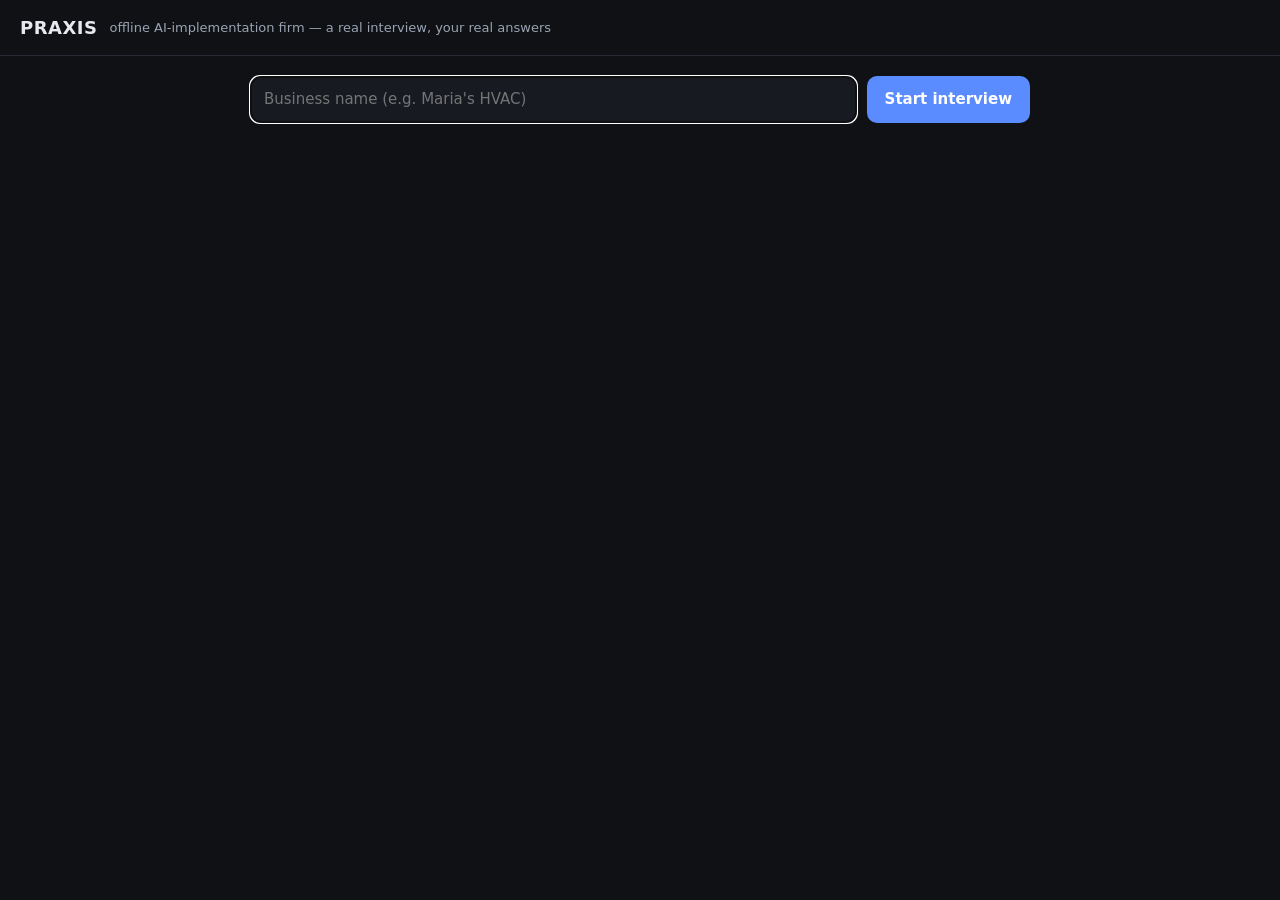
==== praxis/web/index.html @ c12f8b0d "feat(webapp): browser GUI to run a real engagement end to end A minimal FastAPI + WebSocket app so y" ====
<!doctype html>
<html lang="en">
<head>
<meta charset="utf-8">
<meta name="viewport" content="width=device-width, initial-scale=1">
<title>Praxis</title>
<style>
  :root { --bg:#0f1115; --panel:#171a21; --line:#272b34; --ink:#e7e9ee; --dim:#9aa3b2;
          --me:#2b3b57; --bot:#20242e; --accent:#5b8cff; }
  * { box-sizing:border-box; }
  body { margin:0; font:15px/1.5 system-ui,Segoe UI,Roboto,sans-serif; background:var(--bg); color:var(--ink); }
  header { padding:14px 20px; border-bottom:1px solid var(--line); display:flex; align-items:center; gap:12px; }
  header b { font-size:18px; letter-spacing:.5px; }
  header span { color:var(--dim); font-size:13px; }
  .wrap { max-width:820px; margin:0 auto; padding:20px; }
  .setup { display:flex; gap:10px; margin-bottom:16px; }
  input, button, textarea { font:inherit; }
  input[type=text], textarea { flex:1; background:var(--panel); border:1px solid var(--line);
          color:var(--ink); border-radius:10px; padding:11px 13px; resize:none; }
  button { background:var(--accent); color:#fff; border:0; border-radius:10px; padding:11px 18px;
          cursor:pointer; font-weight:600; }
  button:disabled { opacity:.45; cursor:default; }
  button.ghost { background:transparent; border:1px solid var(--line); color:var(--dim); }
  #chat { display:flex; flex-direction:column; gap:10px; margin-bottom:14px; }
  .msg { padding:10px 14px; border-radius:12px; max-width:82%; white-space:pre-wrap; }
  .bot { background:var(--bot); border:1px solid var(--line); align-self:flex-start; border-bottom-left-radius:4px; }
  .me  { background:var(--me); align-self:flex-end; border-bottom-right-radius:4px; }
  .status { color:var(--dim); font-style:italic; align-self:center; text-align:center; font-size:14px; }
  .composer { display:flex; gap:10px; }
  .deliverable { background:var(--panel); border:1px solid var(--line); border-radius:14px; padding:8px 26px 22px; margin-top:8px; }
  .deliverable h1 { font-size:24px; } .deliverable h2 { font-size:18px; margin-top:22px; color:var(--accent); }
  .deliverable h3 { font-size:15px; margin:16px 0 2px; }
  .deliverable em { color:var(--dim); font-style:normal; font-size:13px; }
  .saved { color:var(--dim); font-size:13px; margin-top:10px; }
  .hidden { display:none; }
</style>
</head>
<body>
<header><b>PRAXIS</b><span>offline AI-implementation firm — a real interview, your real answers</span></header>
<div class="wrap">
  <div class="setup" id="setup">
    <input type="text" id="name" placeholder="Business name (e.g. Maria's HVAC)" autofocus>
    <button id="startBtn">Start interview</button>
  </div>

  <div id="chat"></div>

  <div class="composer hidden" id="composer">
    <textarea id="answer" rows="2" placeholder="Answer in your own words…"></textarea>
    <button id="sendBtn">Send</button>
  </div>

  <div class="deliverable hidden" id="deliverable"></div>
  <div class="saved hidden" id="saved"></div>
  <div style="margin-top:18px"><button class="ghost hidden" id="againBtn">Start another engagement</button></div>
</div>

<script>
const chat = document.getElementById('chat');
const setup = document.getElementById('setup');
const composer = document.getElementById('composer');
const answer = document.getElementById('answer');
const nameEl = document.getElementById('name');
let ws;

function bubble(text, cls){ const d=document.createElement('div'); d.className='msg '+cls; d.textContent=text; chat.appendChild(d); window.scrollTo(0,document.body.scrollHeight); return d; }
function status(text){ const d=document.createElement('div'); d.className='status'; d.textContent=text; chat.appendChild(d); window.scrollTo(0,document.body.scrollHeight); }

// tiny, safe markdown -> html (headings, lists, bold, emphasis lines)
function esc(s){ return s.replace(/[&<>]/g, c=>({'&':'&amp;','<':'&lt;','>':'&gt;'}[c])); }
function md(text){
  const out=[]; let inList=false;
  for(let raw of text.split('\n')){
    let l=esc(raw.trimEnd());
    l=l.replace(/\*\*(.+?)\*\*/g,'<strong>$1</strong>');
    if(/^### /.test(l)){ if(inList){out.push('</ul>');inList=false;} out.push('<h3>'+l.slice(4)+'</h3>'); }
    else if(/^## /.test(l)){ if(inList){out.push('</ul>');inList=false;} out.push('<h2>'+l.slice(3)+'</h2>'); }
    else if(/^# /.test(l)){ if(inList){out.push('</ul>');inList=false;} out.push('<h1>'+l.slice(2)+'</h1>'); }
    else if(/^\*(.+)\*$/.test(l)){ out.push('<p><em>'+l.slice(1,-1)+'</em></p>'); }
    else if(/^- /.test(l)){ if(!inList){out.push('<ul>');inList=true;} out.push('<li>'+l.slice(2)+'</li>'); }
    else { if(inList){out.push('</ul>');inList=false;} if(l) out.push('<p>'+l+'</p>'); }
  }
  if(inList) out.push('</ul>');
  return out.join('');
}

function connect(){
  ws = new WebSocket('ws://'+location.host+'/ws');
  ws.onmessage = ev => {
    const m = JSON.parse(ev.data);
    if(m.type==='bot') bubble(m.text,'bot');
    else if(m.type==='status') status(m.text);
    else if(m.type==='deliverable'){
      composer.classList.add('hidden');
      const box=document.getElementById('deliverable'); box.innerHTML=md(m.markdown); box.classList.remove('hidden');
      const s=document.getElementById('saved'); s.textContent='Saved to '+m.saved; s.classList.remove('hidden');
      document.getElementById('againBtn').classList.remove('hidden');
    }
  };
}

document.getElementById('startBtn').onclick = () => {
  const name = nameEl.value.trim(); if(!name) { nameEl.focus(); return; }
  connect();
  ws.onopen = () => ws.send(JSON.stringify({type:'start', name}));
  setup.classList.add('hidden'); composer.classList.remove('hidden'); answer.focus();
};
function send(){ const t=answer.value.trim(); if(!t||!ws) return; bubble(t,'me'); ws.send(JSON.stringify({type:'msg', text:t})); answer.value=''; }
document.getElementById('sendBtn').onclick = send;
answer.addEventListener('keydown', e=>{ if(e.key==='Enter' && !e.shiftKey){ e.preventDefault(); send(); }});
document.getElementById('againBtn').onclick = () => location.reload();
</script>
</body>
</html>
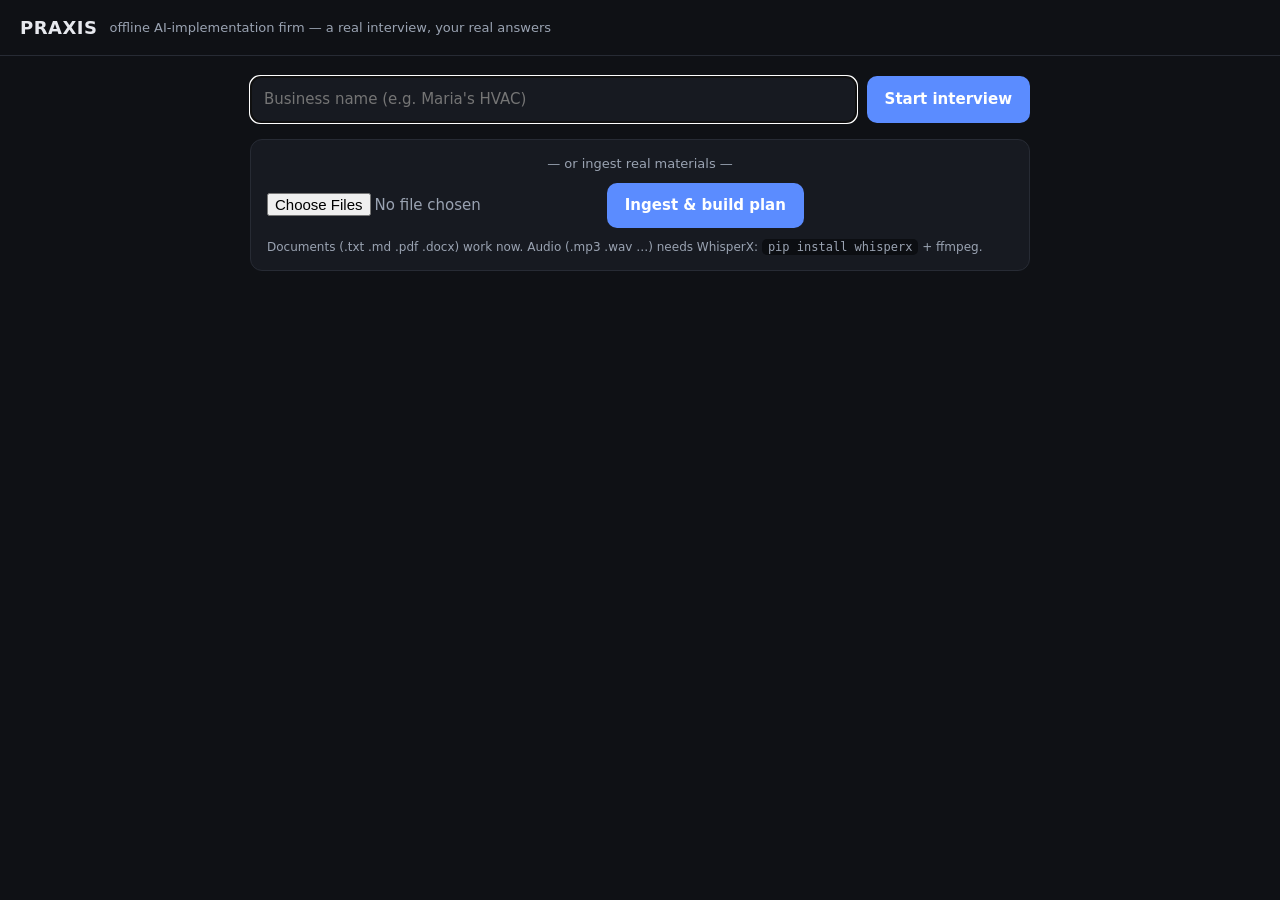
==== commit 2994c088: "feat(ingest): map real documents + audio (WhisperX) into a plan Ingest real business materials inste" ====
--- a/praxis/web/index.html
+++ b/praxis/web/index.html
@@ -32,6 +32,11 @@
   .deliverable h3 { font-size:15px; margin:16px 0 2px; }
   .deliverable em { color:var(--dim); font-style:normal; font-size:13px; }
   .saved { color:var(--dim); font-size:13px; margin-top:10px; }
+  .ingest { background:var(--panel); border:1px solid var(--line); border-radius:12px; padding:14px 16px; margin-bottom:16px; }
+  .ingest .or { color:var(--dim); text-align:center; font-size:13px; margin-bottom:10px; }
+  .ingest input[type=file] { color:var(--dim); margin-right:10px; }
+  .ingest .hint { color:var(--dim); font-size:12px; margin-top:10px; }
+  .ingest code { background:#0c0e12; padding:1px 6px; border-radius:5px; }
   .hidden { display:none; }
 </style>
 </head>
@@ -41,6 +46,14 @@
   <div class="setup" id="setup">
     <input type="text" id="name" placeholder="Business name (e.g. Maria's HVAC)" autofocus>
     <button id="startBtn">Start interview</button>
+  </div>
+  <div class="ingest" id="ingestBox">
+    <div class="or">— or ingest real materials —</div>
+    <input type="file" id="files" multiple
+           accept=".txt,.md,.pdf,.docx,.wav,.mp3,.m4a,.flac,.ogg,.mp4">
+    <button id="ingestBtn">Ingest &amp; build plan</button>
+    <div class="hint">Documents (.txt .md .pdf .docx) work now. Audio (.mp3 .wav …) needs WhisperX:
+      <code>pip install whisperx</code> + ffmpeg.</div>
   </div>
 
   <div id="chat"></div>
@@ -90,20 +103,38 @@
     const m = JSON.parse(ev.data);
     if(m.type==='bot') bubble(m.text,'bot');
     else if(m.type==='status') status(m.text);
-    else if(m.type==='deliverable'){
-      composer.classList.add('hidden');
-      const box=document.getElementById('deliverable'); box.innerHTML=md(m.markdown); box.classList.remove('hidden');
-      const s=document.getElementById('saved'); s.textContent='Saved to '+m.saved; s.classList.remove('hidden');
-      document.getElementById('againBtn').classList.remove('hidden');
-    }
+    else if(m.type==='deliverable'){ composer.classList.add('hidden'); showDeliverable(m); }
   };
+}
+
+function showDeliverable(m){
+  const box=document.getElementById('deliverable'); box.innerHTML=md(m.markdown); box.classList.remove('hidden');
+  const s=document.getElementById('saved'); s.textContent='Saved to '+m.saved; s.classList.remove('hidden');
+  document.getElementById('againBtn').classList.remove('hidden');
 }
 
 document.getElementById('startBtn').onclick = () => {
   const name = nameEl.value.trim(); if(!name) { nameEl.focus(); return; }
   connect();
   ws.onopen = () => ws.send(JSON.stringify({type:'start', name}));
-  setup.classList.add('hidden'); composer.classList.remove('hidden'); answer.focus();
+  setup.classList.add('hidden'); document.getElementById('ingestBox').classList.add('hidden');
+  composer.classList.remove('hidden'); answer.focus();
+};
+
+document.getElementById('ingestBtn').onclick = async () => {
+  const name = nameEl.value.trim() || 'engagement';
+  const files = document.getElementById('files').files;
+  if(!files.length){ document.getElementById('files').focus(); return; }
+  setup.classList.add('hidden'); document.getElementById('ingestBox').classList.add('hidden');
+  status('Ingesting your materials and building the plan on the local model — give it a minute…');
+  const fd = new FormData(); fd.append('name', name);
+  for(const f of files) fd.append('files', f);
+  try{
+    const r = await fetch('/ingest', {method:'POST', body:fd});
+    const m = await r.json();
+    if(m.error){ status('⚠ '+m.error); document.getElementById('againBtn').classList.remove('hidden'); return; }
+    showDeliverable(m);
+  }catch(e){ status('⚠ '+e); document.getElementById('againBtn').classList.remove('hidden'); }
 };
 function send(){ const t=answer.value.trim(); if(!t||!ws) return; bubble(t,'me'); ws.send(JSON.stringify({type:'msg', text:t})); answer.value=''; }
 document.getElementById('sendBtn').onclick = send;
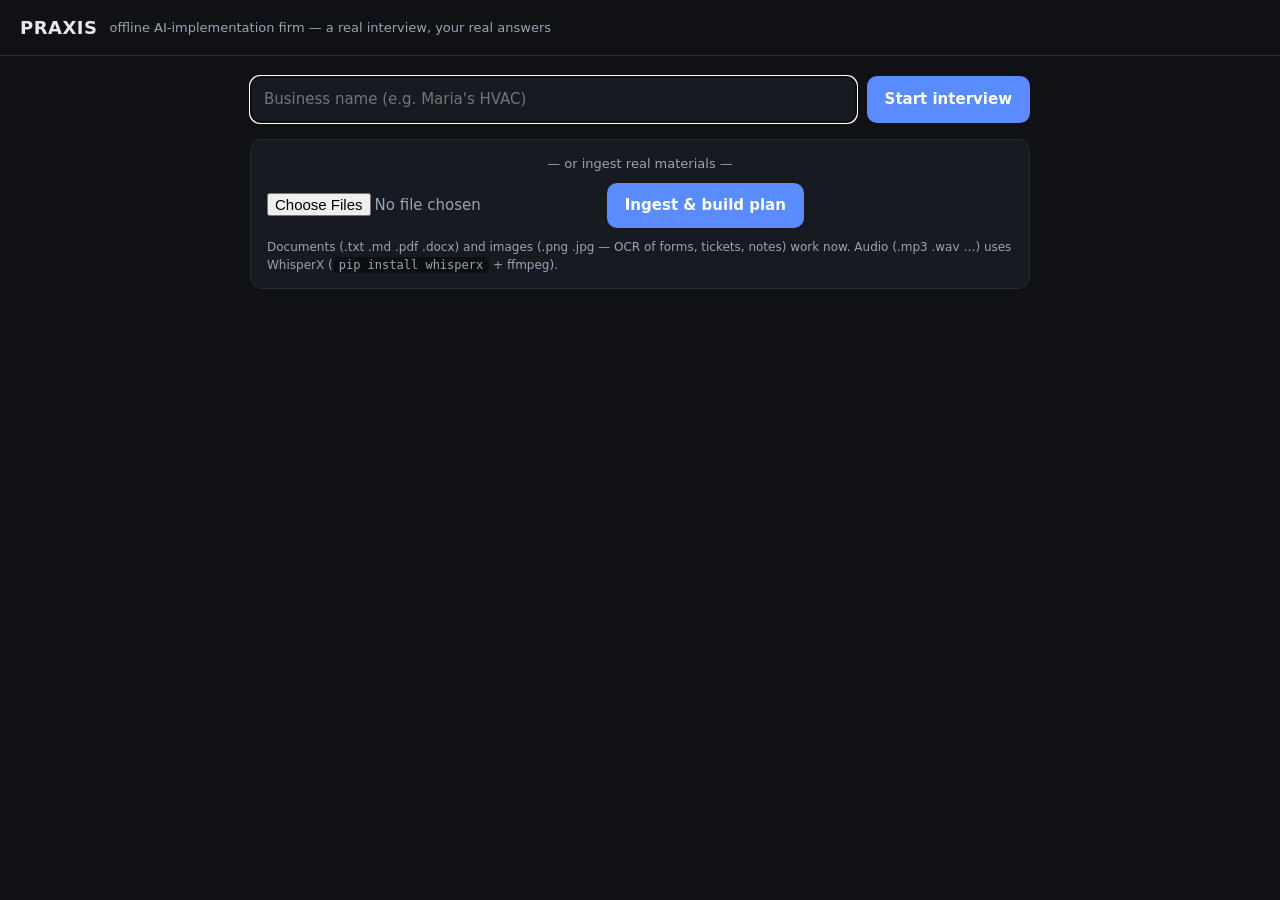
==== commit 9132497c: "feat(ingest): add image OCR (.png/.jpg) via RapidOCR — offline, out of the box Photos of forms, tick" ====
--- a/praxis/web/index.html
+++ b/praxis/web/index.html
@@ -50,10 +50,10 @@
   <div class="ingest" id="ingestBox">
     <div class="or">— or ingest real materials —</div>
     <input type="file" id="files" multiple
-           accept=".txt,.md,.pdf,.docx,.wav,.mp3,.m4a,.flac,.ogg,.mp4">
+           accept=".txt,.md,.pdf,.docx,.png,.jpg,.jpeg,.webp,.bmp,.tif,.tiff,.wav,.mp3,.m4a,.flac,.ogg,.mp4">
     <button id="ingestBtn">Ingest &amp; build plan</button>
-    <div class="hint">Documents (.txt .md .pdf .docx) work now. Audio (.mp3 .wav …) needs WhisperX:
-      <code>pip install whisperx</code> + ffmpeg.</div>
+    <div class="hint">Documents (.txt .md .pdf .docx) and images (.png .jpg — OCR of forms, tickets,
+      notes) work now. Audio (.mp3 .wav …) uses WhisperX (<code>pip install whisperx</code> + ffmpeg).</div>
   </div>
 
   <div id="chat"></div>
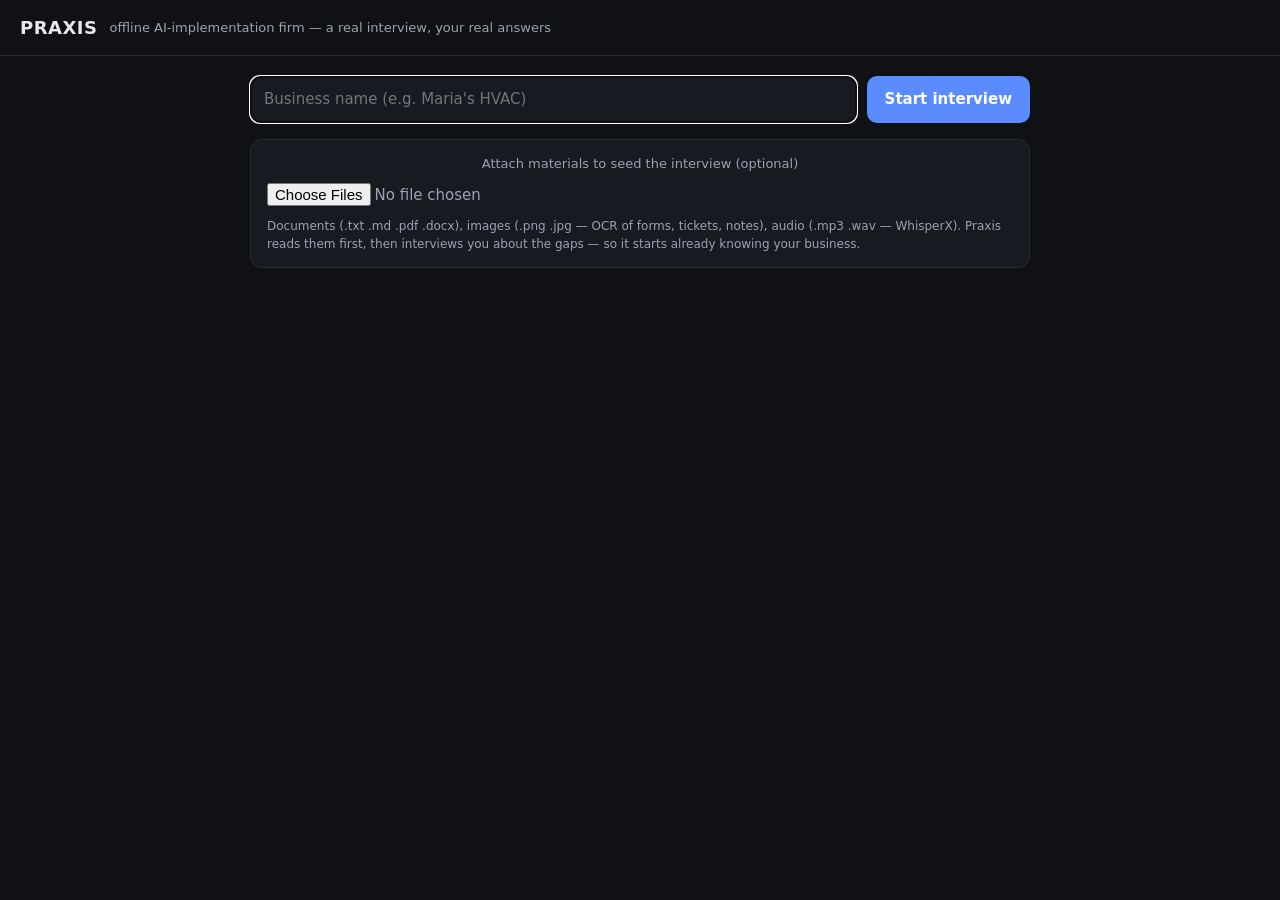
==== commit 9bc29462: "feat(ingest): ingest SEEDS discovery, then the interview fills the gaps Corrected the architecture: " ====
--- a/praxis/web/index.html
+++ b/praxis/web/index.html
@@ -48,12 +48,12 @@
     <button id="startBtn">Start interview</button>
   </div>
   <div class="ingest" id="ingestBox">
-    <div class="or">— or ingest real materials —</div>
+    <div class="or">Attach materials to seed the interview (optional)</div>
     <input type="file" id="files" multiple
            accept=".txt,.md,.pdf,.docx,.png,.jpg,.jpeg,.webp,.bmp,.tif,.tiff,.wav,.mp3,.m4a,.flac,.ogg,.mp4">
-    <button id="ingestBtn">Ingest &amp; build plan</button>
-    <div class="hint">Documents (.txt .md .pdf .docx) and images (.png .jpg — OCR of forms, tickets,
-      notes) work now. Audio (.mp3 .wav …) uses WhisperX (<code>pip install whisperx</code> + ffmpeg).</div>
+    <div class="hint">Documents (.txt .md .pdf .docx), images (.png .jpg — OCR of forms, tickets,
+      notes), audio (.mp3 .wav — WhisperX). Praxis reads them first, then interviews you about
+      the gaps — so it starts already knowing your business.</div>
   </div>
 
   <div id="chat"></div>
@@ -113,28 +113,32 @@
   document.getElementById('againBtn').classList.remove('hidden');
 }
 
-document.getElementById('startBtn').onclick = () => {
-  const name = nameEl.value.trim(); if(!name) { nameEl.focus(); return; }
-  connect();
-  ws.onopen = () => ws.send(JSON.stringify({type:'start', name}));
+function beginChat(){
   setup.classList.add('hidden'); document.getElementById('ingestBox').classList.add('hidden');
   composer.classList.remove('hidden'); answer.focus();
-};
+}
 
-document.getElementById('ingestBtn').onclick = async () => {
-  const name = nameEl.value.trim() || 'engagement';
+document.getElementById('startBtn').onclick = async () => {
+  const name = nameEl.value.trim(); if(!name) { nameEl.focus(); return; }
   const files = document.getElementById('files').files;
-  if(!files.length){ document.getElementById('files').focus(); return; }
-  setup.classList.add('hidden'); document.getElementById('ingestBox').classList.add('hidden');
-  status('Ingesting your materials and building the plan on the local model — give it a minute…');
-  const fd = new FormData(); fd.append('name', name);
-  for(const f of files) fd.append('files', f);
-  try{
-    const r = await fetch('/ingest', {method:'POST', body:fd});
-    const m = await r.json();
-    if(m.error){ status('⚠ '+m.error); document.getElementById('againBtn').classList.remove('hidden'); return; }
-    showDeliverable(m);
-  }catch(e){ status('⚠ '+e); document.getElementById('againBtn').classList.remove('hidden'); }
+  if(files.length){
+    // Seed discovery from the attached materials, THEN interview the gaps.
+    beginChat();
+    status('Reading your materials on the local model — then I\'ll ask about the gaps…');
+    const fd = new FormData(); fd.append('name', name);
+    for(const f of files) fd.append('files', f);
+    try{
+      const r = await fetch('/seed', {method:'POST', body:fd});
+      const m = await r.json();
+      if(m.error){ status('⚠ '+m.error); return; }
+      connect();
+      ws.onopen = () => ws.send(JSON.stringify({type:'start', session_id:m.session_id}));
+    }catch(e){ status('⚠ '+e); }
+  } else {
+    connect();
+    ws.onopen = () => ws.send(JSON.stringify({type:'start', name}));
+    beginChat();
+  }
 };
 function send(){ const t=answer.value.trim(); if(!t||!ws) return; bubble(t,'me'); ws.send(JSON.stringify({type:'msg', text:t})); answer.value=''; }
 document.getElementById('sendBtn').onclick = send;
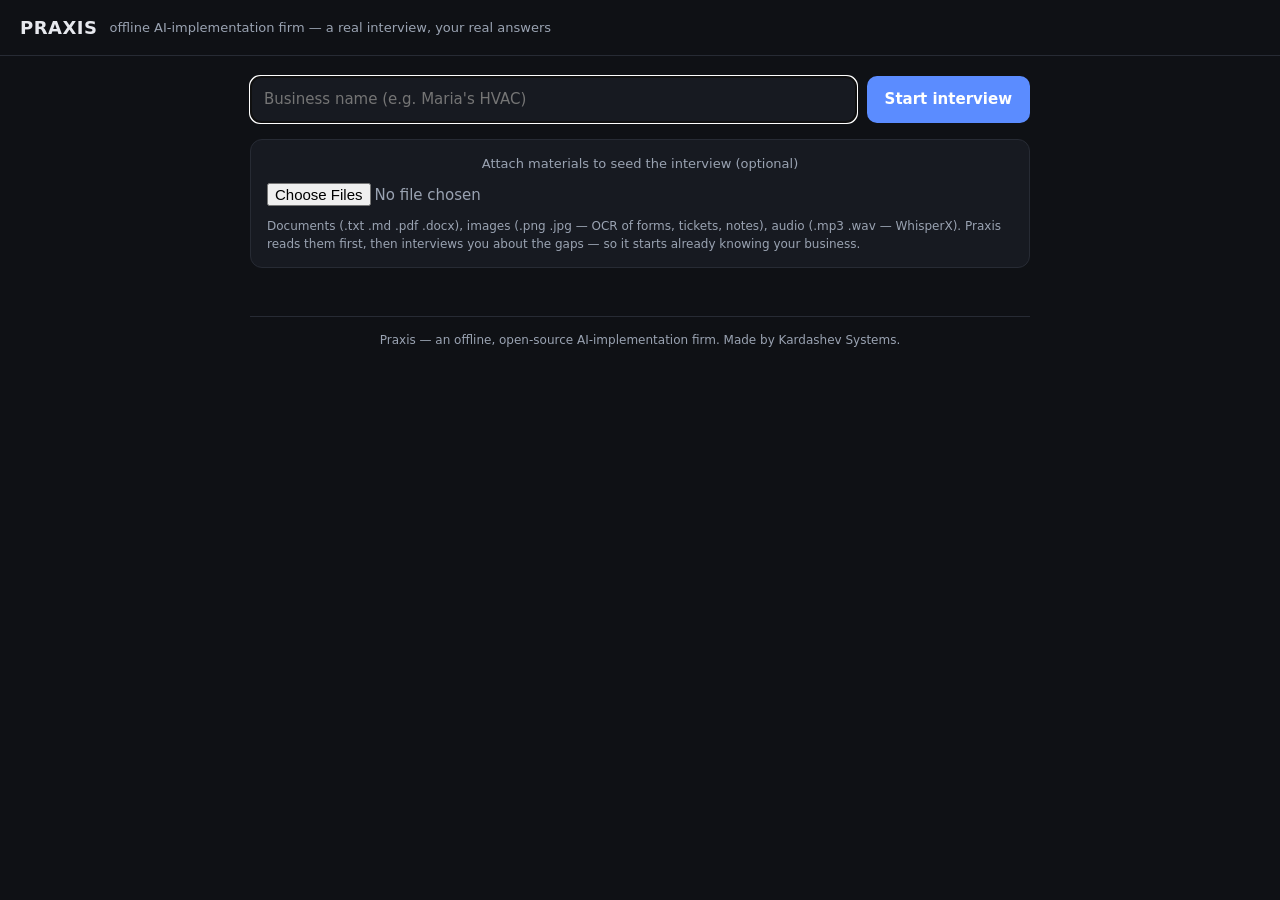
==== commit 91e5bd41: "docs: open-source release — README, MIT LICENSE, Kardashev Systems attribution Prepare Praxis for op" ====
--- a/praxis/web/index.html
+++ b/praxis/web/index.html
@@ -66,6 +66,9 @@
   <div class="deliverable hidden" id="deliverable"></div>
   <div class="saved hidden" id="saved"></div>
   <div style="margin-top:18px"><button class="ghost hidden" id="againBtn">Start another engagement</button></div>
+  <footer style="margin-top:32px;padding-top:14px;border-top:1px solid var(--line);color:var(--dim);font-size:12px;text-align:center">
+    Praxis — an offline, open-source AI-implementation firm. Made by Kardashev Systems.
+  </footer>
 </div>
 
 <script>
@@ -98,7 +101,10 @@
 }
 
 function connect(){
-  ws = new WebSocket('ws://'+location.host+'/ws');
+  // wss:// when served over https (e.g. a Cloudflare tunnel) — a plain ws:// from an https page
+  // is blocked by the browser as mixed content, which would silently break the interview.
+  const wsProto = location.protocol === 'https:' ? 'wss:' : 'ws:';
+  ws = new WebSocket(wsProto+'//'+location.host+'/ws');
   ws.onmessage = ev => {
     const m = JSON.parse(ev.data);
     if(m.type==='bot') bubble(m.text,'bot');
